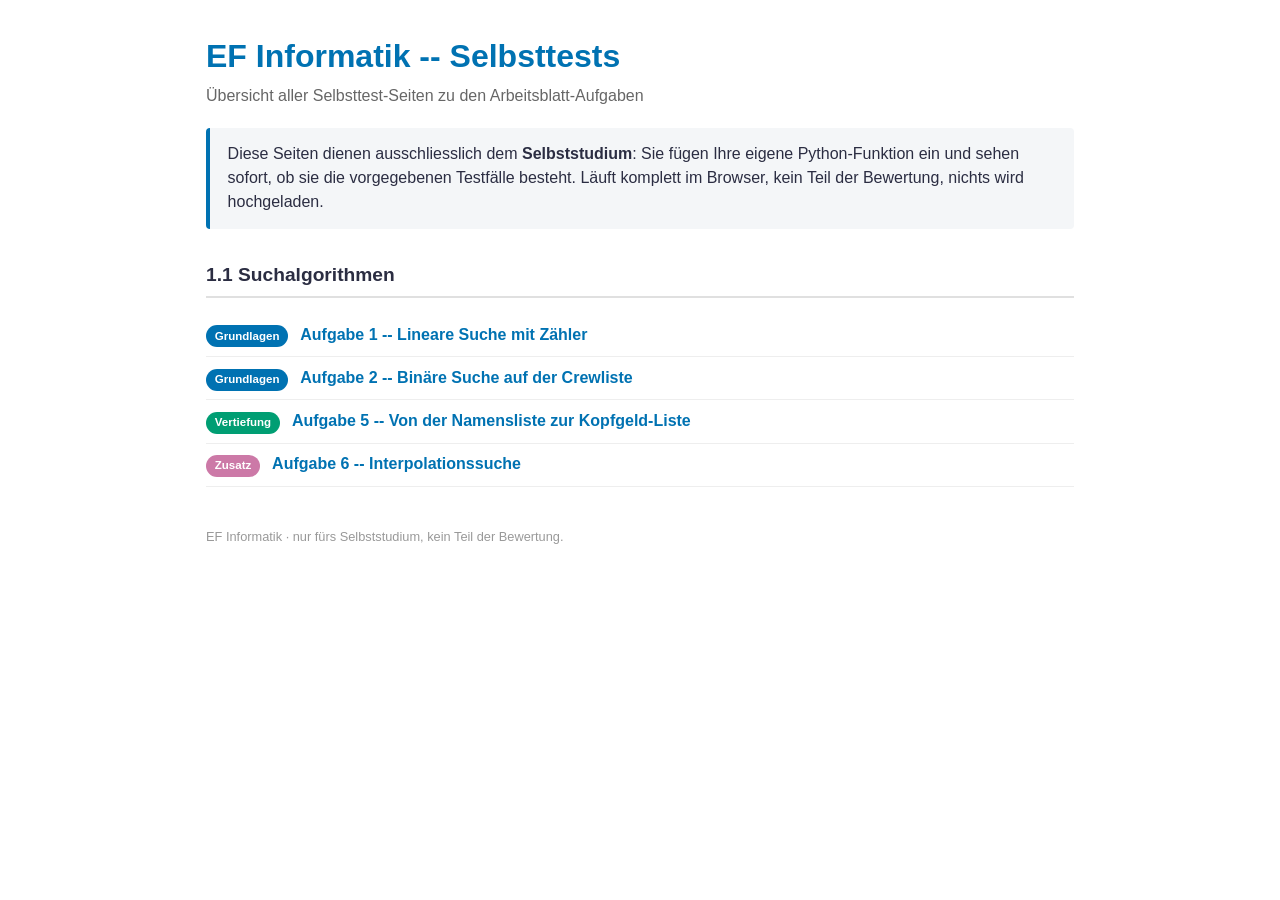
==== index.html @ de05ca25 "Übersichtsseite mit Links zu allen Selbsttests hinzugefügt" ====
<!DOCTYPE html>
<html lang="de">
<head>
<meta charset="UTF-8">
<meta name="viewport" content="width=device-width, initial-scale=1">
<title>EF Informatik -- Selbsttests</title>
<link rel="stylesheet" href="selbsttest-style.css">
</head>
<body>

<h1>EF Informatik -- Selbsttests</h1>
<p class="subtitle">Übersicht aller Selbsttest-Seiten zu den Arbeitsblatt-Aufgaben</p>

<div class="instructions">
  Diese Seiten dienen ausschliesslich dem <strong>Selbststudium</strong>: Sie fügen Ihre
  eigene Python-Funktion ein und sehen sofort, ob sie die vorgegebenen Testfälle besteht.
  Läuft komplett im Browser, kein Teil der Bewertung, nichts wird hochgeladen.
</div>

<div class="kapitel-block">
  <h2>1.1 Suchalgorithmen</h2>
  <ul class="aufgaben-liste">
    <li>
      <span class="tag tag-grundlagen">Grundlagen</span>
      <a href="Algorithmik/1_1_Suchalgorithmen/1_1_suchalgorithmen_aufgabe1_selbsttest.html">Aufgabe 1 -- Lineare Suche mit Zähler</a>
    </li>
    <li>
      <span class="tag tag-grundlagen">Grundlagen</span>
      <a href="Algorithmik/1_1_Suchalgorithmen/1_1_suchalgorithmen_aufgabe2_selbsttest.html">Aufgabe 2 -- Binäre Suche auf der Crewliste</a>
    </li>
    <li>
      <span class="tag tag-vertiefung">Vertiefung</span>
      <a href="Algorithmik/1_1_Suchalgorithmen/1_1_suchalgorithmen_aufgabe5_selbsttest.html">Aufgabe 5 -- Von der Namensliste zur Kopfgeld-Liste</a>
    </li>
    <li>
      <span class="tag tag-zusatz">Zusatz</span>
      <a href="Algorithmik/1_1_Suchalgorithmen/1_1_suchalgorithmen_aufgabe6_selbsttest.html">Aufgabe 6 -- Interpolationssuche</a>
    </li>
  </ul>
</div>

<!--
  Neues Kapitel hinzufuegen: einfach einen weiteren <div class="kapitel-block">
  mit eigener Ueberschrift und <ul class="aufgaben-liste"> nach demselben Muster
  wie oben ergaenzen. Tag-Klassen: tag-grundlagen / tag-vertiefung / tag-zusatz,
  passend zur Schwierigkeits-Einstufung auf dem jeweiligen Arbeitsblatt.
-->

<footer>EF Informatik &middot; nur fürs Selbststudium, kein Teil der Bewertung.</footer>

</body>
</html>
---- selbsttest-style.css ----
/* EF Informatik -- gemeinsames Stylesheet fuer alle Selbsttest-Seiten. */
:root {
  --blue: #0072B2;
  --green: #009E73;
  --vermillion: #D55E00;
  --orange: #E69F00;
  --akzent: #CC79A7;
  --graphit: #2B2D42;
}
* { box-sizing: border-box; }
body {
  font-family: -apple-system, "Segoe UI", Roboto, sans-serif;
  max-width: 900px;
  margin: 2rem auto;
  padding: 0 1rem 3rem;
  color: var(--graphit);
  line-height: 1.5;
}
h1 { color: var(--blue); margin-bottom: 0.25rem; }
.subtitle { color: #666; margin-top: 0; }
.instructions {
  background: #f4f6f8;
  border-left: 4px solid var(--blue);
  padding: 0.9rem 1.1rem;
  border-radius: 4px;
  margin: 1.25rem 0;
}
.instructions code { background: #e6ebf0; padding: 0.1rem 0.35rem; border-radius: 3px; }
textarea {
  width: 100%;
  height: 260px;
  font-family: "SFMono-Regular", Consolas, "Fira Code", monospace;
  font-size: 0.92rem;
  padding: 0.8rem;
  border: 2px solid #cfd6dd;
  border-radius: 6px;
  resize: vertical;
}
textarea:focus { outline: none; border-color: var(--blue); }
button {
  background: var(--blue);
  color: white;
  border: none;
  padding: 0.7rem 1.5rem;
  font-size: 1rem;
  font-weight: 600;
  border-radius: 6px;
  cursor: pointer;
  margin-top: 0.9rem;
}
button:hover:not(:disabled) { background: #005a8c; }
button:disabled { background: #a3aeb8; cursor: wait; }
#status { margin-top: 0.75rem; font-style: italic; color: #666; min-height: 1.2rem; }
table { width: 100%; border-collapse: collapse; margin-top: 1.25rem; font-size: 0.95rem; }
th, td { text-align: left; padding: 0.55rem 0.75rem; border-bottom: 1px solid #e0e0e0; }
th { color: var(--graphit); border-bottom: 2px solid var(--graphit); }
td.status-pass { color: var(--green); font-weight: 700; }
td.status-fail { color: var(--vermillion); font-weight: 700; }
#summary { margin-top: 1.1rem; font-size: 1.15rem; font-weight: 700; }
#summary.all-pass { color: var(--green); }
#summary.some-fail { color: var(--vermillion); }
pre.error-box {
  background: #fdf0ea;
  border-left: 4px solid var(--vermillion);
  padding: 0.8rem;
  border-radius: 4px;
  overflow-x: auto;
  white-space: pre-wrap;
  word-break: break-word;
  font-size: 0.85rem;
}
footer { margin-top: 2.5rem; font-size: 0.8rem; color: #999; }

/* Uebersichtsseite (index.html) */
.kapitel-block { margin-top: 2rem; }
.kapitel-block h2 {
  color: var(--graphit);
  border-bottom: 2px solid #e0e0e0;
  padding-bottom: 0.4rem;
  font-size: 1.2rem;
}
.aufgaben-liste { list-style: none; padding: 0; margin: 0.75rem 0 0; }
.aufgaben-liste li {
  display: flex;
  align-items: baseline;
  gap: 0.75rem;
  padding: 0.55rem 0;
  border-bottom: 1px solid #eee;
}
.aufgaben-liste a { color: var(--blue); text-decoration: none; font-weight: 600; }
.aufgaben-liste a:hover { text-decoration: underline; }
.tag {
  display: inline-block;
  color: white;
  font-size: 0.72rem;
  font-weight: 700;
  padding: 0.15rem 0.55rem;
  border-radius: 999px;
  white-space: nowrap;
  flex-shrink: 0;
}
.tag-grundlagen { background: var(--blue); }
.tag-vertiefung { background: var(--green); }
.tag-zusatz { background: var(--akzent); }
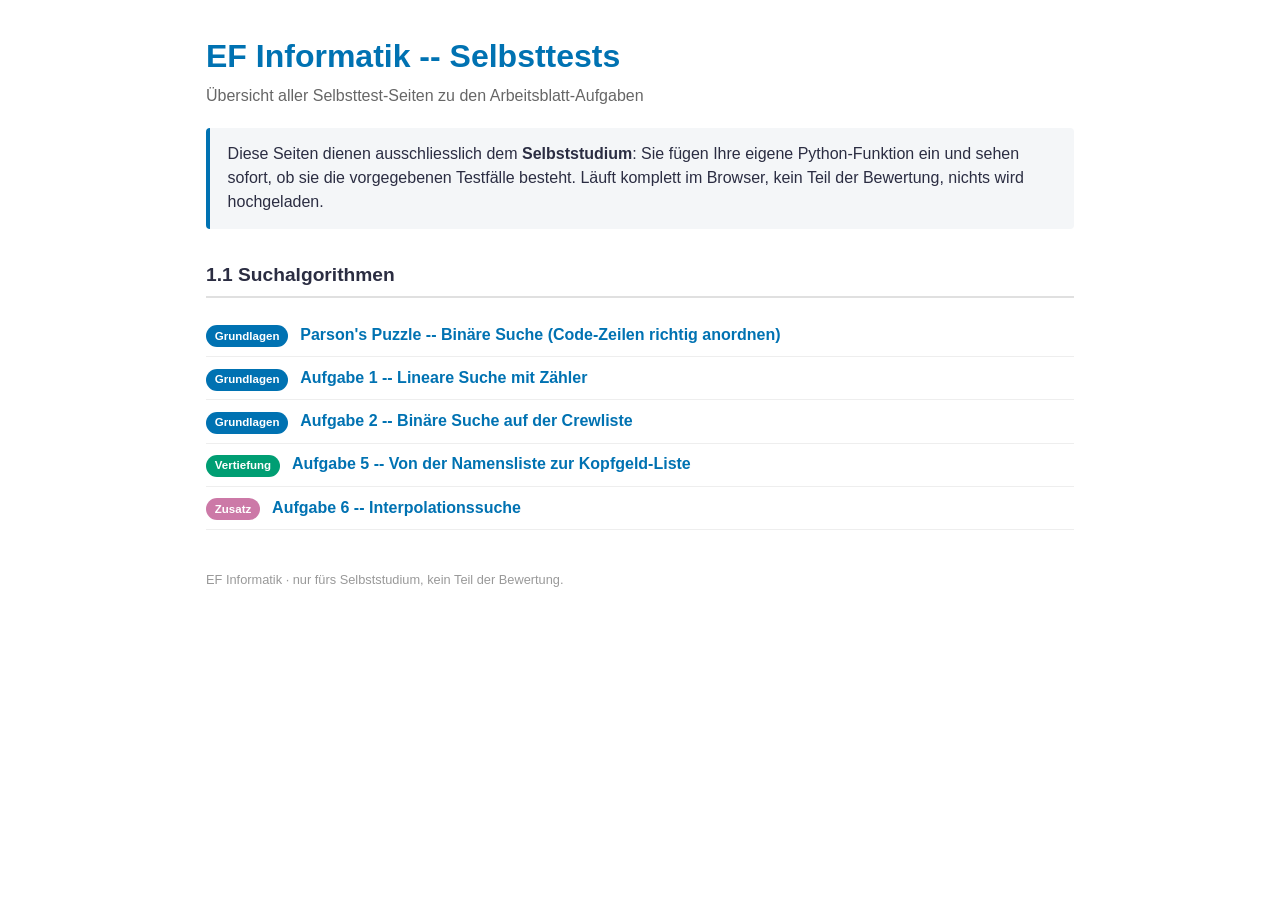
==== commit 41b97b8f: "Parson's Puzzle in Übersichtsseite verlinken" ====
--- a/index.html
+++ b/index.html
@@ -12,38 +12,42 @@
 <p class="subtitle">Übersicht aller Selbsttest-Seiten zu den Arbeitsblatt-Aufgaben</p>
 
 <div class="instructions">
-  Diese Seiten dienen ausschliesslich dem <strong>Selbststudium</strong>: Sie fügen Ihre
-  eigene Python-Funktion ein und sehen sofort, ob sie die vorgegebenen Testfälle besteht.
-  Läuft komplett im Browser, kein Teil der Bewertung, nichts wird hochgeladen.
+Diese Seiten dienen ausschliesslich dem <strong>Selbststudium</strong>: Sie fügen Ihre
+eigene Python-Funktion ein und sehen sofort, ob sie die vorgegebenen Testfälle besteht.
+Läuft komplett im Browser, kein Teil der Bewertung, nichts wird hochgeladen.
 </div>
 
 <div class="kapitel-block">
-  <h2>1.1 Suchalgorithmen</h2>
-  <ul class="aufgaben-liste">
-    <li>
-      <span class="tag tag-grundlagen">Grundlagen</span>
-      <a href="Algorithmik/1_1_Suchalgorithmen/1_1_suchalgorithmen_aufgabe1_selbsttest.html">Aufgabe 1 -- Lineare Suche mit Zähler</a>
-    </li>
-    <li>
-      <span class="tag tag-grundlagen">Grundlagen</span>
-      <a href="Algorithmik/1_1_Suchalgorithmen/1_1_suchalgorithmen_aufgabe2_selbsttest.html">Aufgabe 2 -- Binäre Suche auf der Crewliste</a>
-    </li>
-    <li>
-      <span class="tag tag-vertiefung">Vertiefung</span>
-      <a href="Algorithmik/1_1_Suchalgorithmen/1_1_suchalgorithmen_aufgabe5_selbsttest.html">Aufgabe 5 -- Von der Namensliste zur Kopfgeld-Liste</a>
-    </li>
-    <li>
-      <span class="tag tag-zusatz">Zusatz</span>
-      <a href="Algorithmik/1_1_Suchalgorithmen/1_1_suchalgorithmen_aufgabe6_selbsttest.html">Aufgabe 6 -- Interpolationssuche</a>
-    </li>
-  </ul>
+<h2>1.1 Suchalgorithmen</h2>
+<ul class="aufgaben-liste">
+<li>
+<span class="tag tag-grundlagen">Grundlagen</span>
+<a href="Algorithmik/1_1_Suchalgorithmen/1_1_suchalgorithmen_parsons_binaeresuche.html">Parson's Puzzle -- Binäre Suche (Code-Zeilen richtig anordnen)</a>
+</li>
+<li>
+<span class="tag tag-grundlagen">Grundlagen</span>
+<a href="Algorithmik/1_1_Suchalgorithmen/1_1_suchalgorithmen_aufgabe1_selbsttest.html">Aufgabe 1 -- Lineare Suche mit Zähler</a>
+</li>
+<li>
+<span class="tag tag-grundlagen">Grundlagen</span>
+<a href="Algorithmik/1_1_Suchalgorithmen/1_1_suchalgorithmen_aufgabe2_selbsttest.html">Aufgabe 2 -- Binäre Suche auf der Crewliste</a>
+</li>
+<li>
+<span class="tag tag-vertiefung">Vertiefung</span>
+<a href="Algorithmik/1_1_Suchalgorithmen/1_1_suchalgorithmen_aufgabe5_selbsttest.html">Aufgabe 5 -- Von der Namensliste zur Kopfgeld-Liste</a>
+</li>
+<li>
+<span class="tag tag-zusatz">Zusatz</span>
+<a href="Algorithmik/1_1_Suchalgorithmen/1_1_suchalgorithmen_aufgabe6_selbsttest.html">Aufgabe 6 -- Interpolationssuche</a>
+</li>
+</ul>
 </div>
 
 <!--
-  Neues Kapitel hinzufuegen: einfach einen weiteren <div class="kapitel-block">
-  mit eigener Ueberschrift und <ul class="aufgaben-liste"> nach demselben Muster
-  wie oben ergaenzen. Tag-Klassen: tag-grundlagen / tag-vertiefung / tag-zusatz,
-  passend zur Schwierigkeits-Einstufung auf dem jeweiligen Arbeitsblatt.
+Neues Kapitel hinzufuegen: einfach einen weiteren <div class="kapitel-block">
+mit eigener Ueberschrift und <ul class="aufgaben-liste"> nach demselben Muster
+wie oben ergaenzen. Tag-Klassen: tag-grundlagen / tag-vertiefung / tag-zusatz,
+passend zur Schwierigkeits-Einstufung auf dem jeweiligen Arbeitsblatt.
 -->
 
 <footer>EF Informatik &middot; nur fürs Selbststudium, kein Teil der Bewertung.</footer>
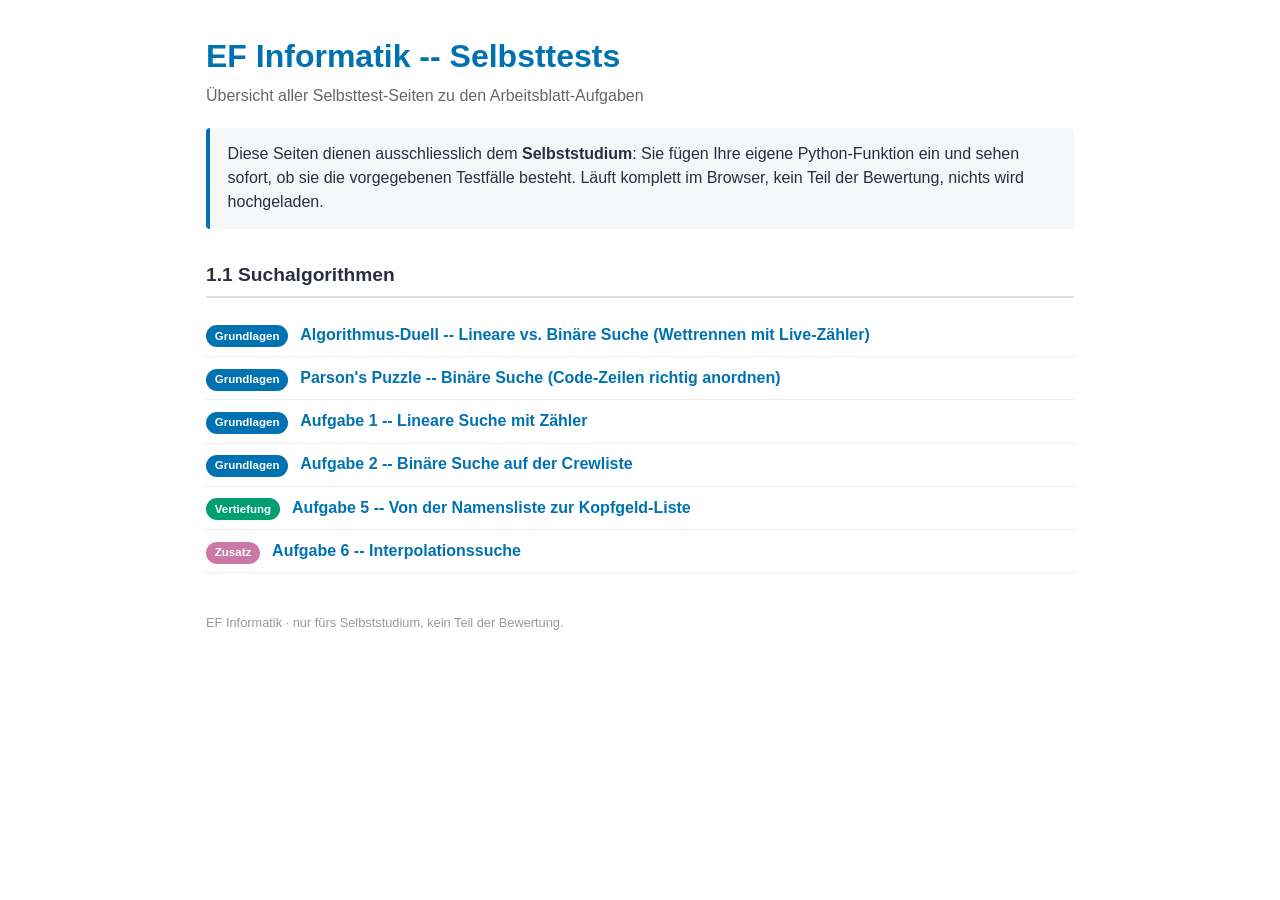
==== commit a2b7092c: "Duell-Tool in Übersichtsseite verlinken" ====
--- a/index.html
+++ b/index.html
@@ -20,6 +20,10 @@
 <div class="kapitel-block">
 <h2>1.1 Suchalgorithmen</h2>
 <ul class="aufgaben-liste">
+<li>
+<span class="tag tag-grundlagen">Grundlagen</span>
+<a href="Algorithmik/1_1_Suchalgorithmen/1_1_suchalgorithmen_duell_linear_vs_binaer.html">Algorithmus-Duell -- Lineare vs. Binäre Suche (Wettrennen mit Live-Zähler)</a>
+</li>
 <li>
 <span class="tag tag-grundlagen">Grundlagen</span>
 <a href="Algorithmik/1_1_Suchalgorithmen/1_1_suchalgorithmen_parsons_binaeresuche.html">Parson's Puzzle -- Binäre Suche (Code-Zeilen richtig anordnen)</a>
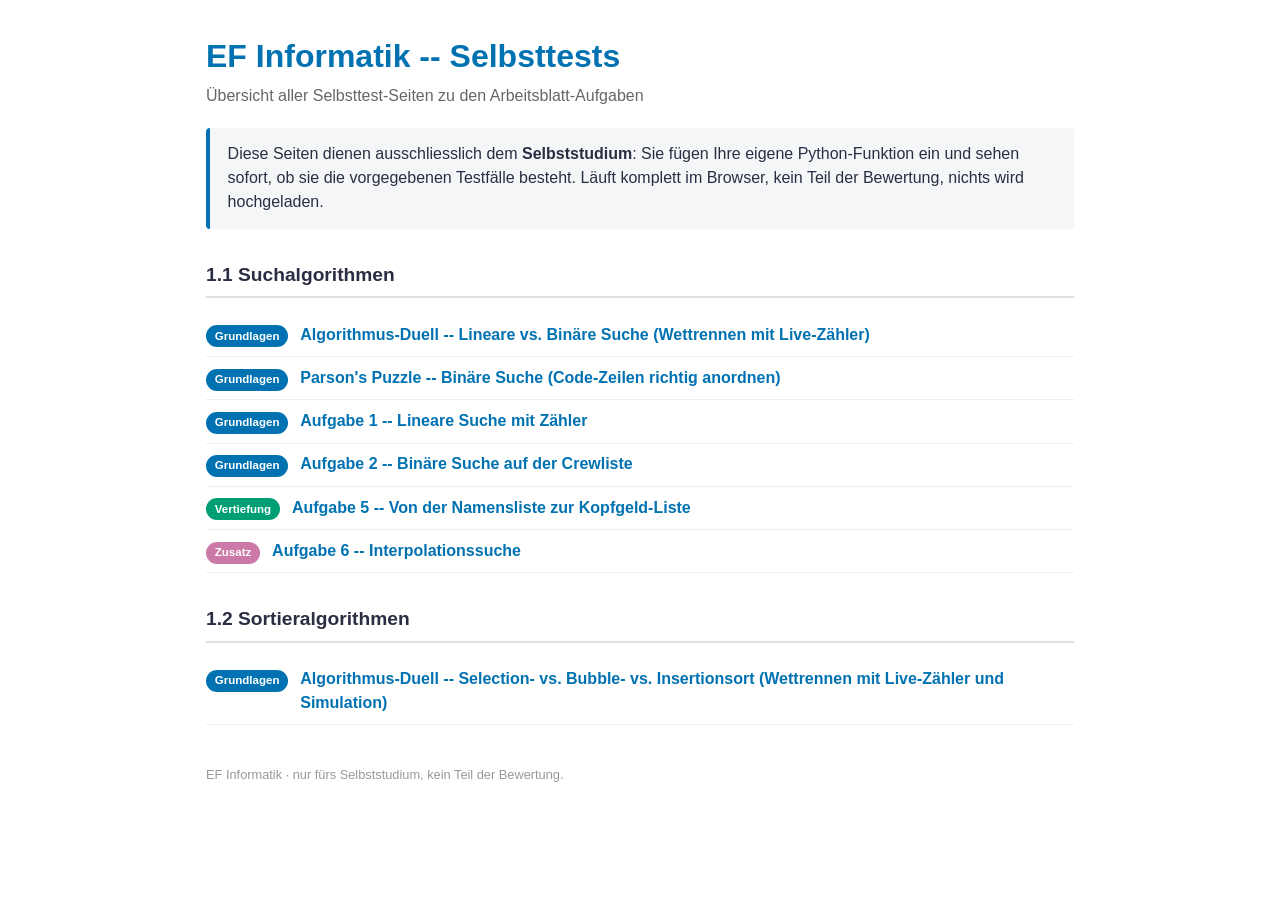
==== commit 5437f2d4: "Add section for sorting algorithms with links" ====
--- a/index.html
+++ b/index.html
@@ -47,6 +47,16 @@
 </ul>
 </div>
 
+<div class="kapitel-block">
+<h2>1.2 Sortieralgorithmen</h2>
+<ul class="aufgaben-liste">
+<li>
+<span class="tag tag-grundlagen">Grundlagen</span>
+<a href="Algorithmik/1_2_Sortieralgorithmen/1_2_sortieralgorithmen_duell_selection_bubble_insertion.html">Algorithmus-Duell -- Selection- vs. Bubble- vs. Insertionsort (Wettrennen mit Live-Zähler und Simulation)</a>
+</li>
+</ul>
+</div>
+
 <!--
 Neues Kapitel hinzufuegen: einfach einen weiteren <div class="kapitel-block">
 mit eigener Ueberschrift und <ul class="aufgaben-liste"> nach demselben Muster
